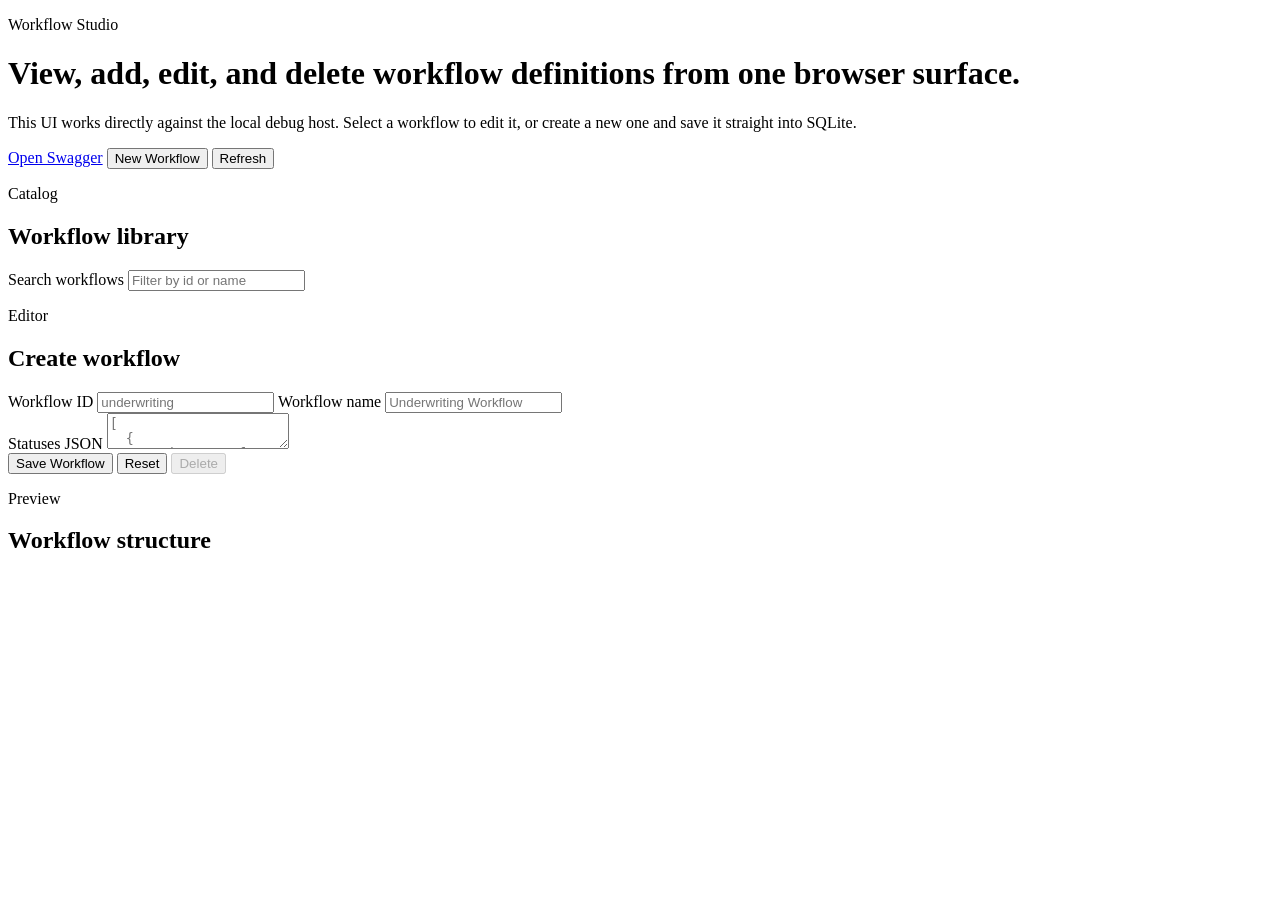
==== src/Squiddy.DebugHost/wwwroot/dashboard/index.html @ 9115e708 "Initial commit" ====
<!DOCTYPE html>
<html lang="en">
<head>
    <meta charset="utf-8">
    <meta name="viewport" content="width=device-width, initial-scale=1">
    <title>Squiddy Workflow Studio</title>
    <link rel="stylesheet" href="/dashboard/styles.css">
</head>
<body>
    <div class="shell">
        <header class="hero">
            <div>
                <p class="eyebrow">Workflow Studio</p>
                <h1>View, add, edit, and delete workflow definitions from one browser surface.</h1>
                <p class="hero-copy">
                    This UI works directly against the local debug host. Select a workflow to edit it, or create a new one and save it straight into SQLite.
                </p>
            </div>
            <div class="hero-actions">
                <a class="ghost-button" href="/swagger" target="_blank" rel="noreferrer">Open Swagger</a>
                <button id="new-workflow-button" class="primary-button" type="button">New Workflow</button>
                <button id="refresh-button" class="ghost-button" type="button">Refresh</button>
            </div>
        </header>

        <main class="layout">
            <section class="panel sidebar-panel">
                <div class="panel-heading">
                    <p class="panel-kicker">Catalog</p>
                    <h2>Workflow library</h2>
                </div>
                <label class="field-label" for="workflow-search">Search workflows</label>
                <input id="workflow-search" class="text-input" type="search" placeholder="Filter by id or name">
                <div id="workflow-list" class="workflow-list"></div>
            </section>

            <section class="panel editor-panel">
                <div class="panel-heading">
                    <p class="panel-kicker">Editor</p>
                    <h2 id="editor-title">Create workflow</h2>
                </div>
                <form id="workflow-form" class="editor-form">
                    <div class="field-grid">
                        <label class="field">
                            <span class="field-label">Workflow ID</span>
                            <input id="workflow-id" class="text-input" name="workflowId" type="text" placeholder="underwriting" required>
                        </label>
                        <label class="field">
                            <span class="field-label">Workflow name</span>
                            <input id="workflow-name" class="text-input" name="workflowName" type="text" placeholder="Underwriting Workflow" required>
                        </label>
                    </div>

                    <label class="field">
                        <span class="field-label">Statuses JSON</span>
                        <textarea
                            id="workflow-statuses"
                            class="code-input"
                            name="workflowStatuses"
                            spellcheck="false"
                            placeholder='[
  {
    "code": "Draft",
    "name": "Draft",
    "actions": []
  }
]'
                            required></textarea>
                    </label>

                    <div class="editor-actions">
                        <button id="save-button" class="primary-button" type="submit">Save Workflow</button>
                        <button id="reset-button" class="ghost-button" type="button">Reset</button>
                        <button id="delete-button" class="danger-button" type="button" disabled>Delete</button>
                    </div>
                </form>
                <div id="form-message" class="message-banner" aria-live="polite"></div>
            </section>

            <section class="panel preview-panel">
                <div class="panel-heading">
                    <p class="panel-kicker">Preview</p>
                    <h2>Workflow structure</h2>
                </div>
                <div id="preview-summary" class="stats-grid"></div>
                <div id="preview-statuses" class="preview-list"></div>
            </section>
        </main>
    </div>

    <template id="empty-state-template">
        <div class="empty-state">
            <p class="empty-title"></p>
            <p class="empty-copy"></p>
        </div>
    </template>

    <script src="/dashboard/app.js"></script>
</body>
</html>
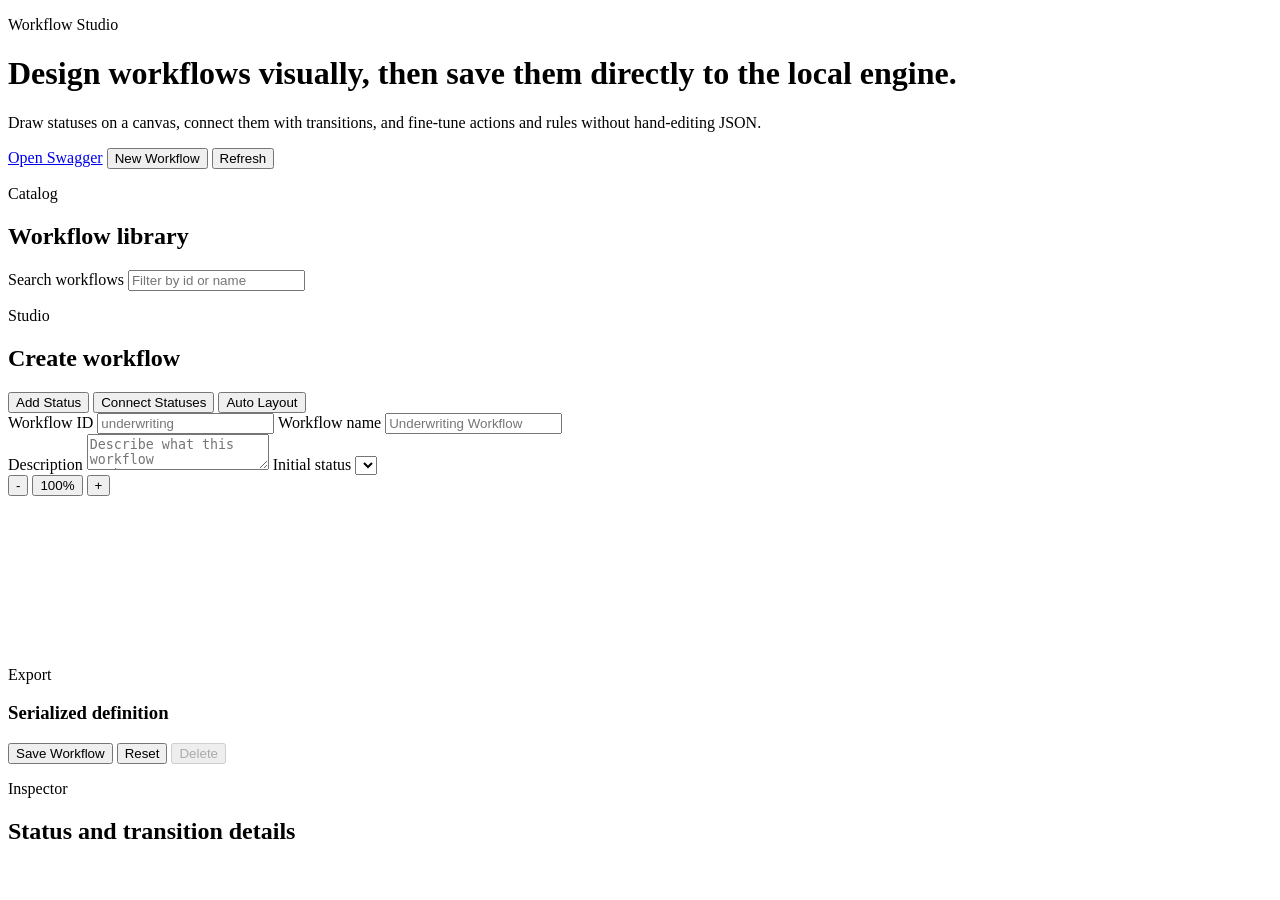
==== commit 46c53abb: "Add workflow authoring UI and instance command API" ====
--- a/src/Squiddy.DebugHost/wwwroot/dashboard/index.html
+++ b/src/Squiddy.DebugHost/wwwroot/dashboard/index.html
@@ -11,9 +11,9 @@
         <header class="hero">
             <div>
                 <p class="eyebrow">Workflow Studio</p>
-                <h1>View, add, edit, and delete workflow definitions from one browser surface.</h1>
+                <h1>Design workflows visually, then save them directly to the local engine.</h1>
                 <p class="hero-copy">
-                    This UI works directly against the local debug host. Select a workflow to edit it, or create a new one and save it straight into SQLite.
+                    Draw statuses on a canvas, connect them with transitions, and fine-tune actions and rules without hand-editing JSON.
                 </p>
             </div>
             <div class="hero-actions">
@@ -34,39 +34,78 @@
                 <div id="workflow-list" class="workflow-list"></div>
             </section>
 
-            <section class="panel editor-panel">
-                <div class="panel-heading">
-                    <p class="panel-kicker">Editor</p>
-                    <h2 id="editor-title">Create workflow</h2>
+            <section class="panel studio-panel">
+                <div class="panel-heading panel-heading-split">
+                    <div>
+                        <p class="panel-kicker">Studio</p>
+                        <h2 id="editor-title">Create workflow</h2>
+                    </div>
+                    <div class="toolbar">
+                        <button id="add-status-button" class="ghost-button" type="button">Add Status</button>
+                        <button id="connect-button" class="ghost-button" type="button">Connect Statuses</button>
+                        <button id="autolayout-button" class="ghost-button" type="button">Auto Layout</button>
+                    </div>
                 </div>
-                <form id="workflow-form" class="editor-form">
-                    <div class="field-grid">
-                        <label class="field">
-                            <span class="field-label">Workflow ID</span>
-                            <input id="workflow-id" class="text-input" name="workflowId" type="text" placeholder="underwriting" required>
-                        </label>
-                        <label class="field">
-                            <span class="field-label">Workflow name</span>
-                            <input id="workflow-name" class="text-input" name="workflowName" type="text" placeholder="Underwriting Workflow" required>
-                        </label>
-                    </div>
 
-                    <label class="field">
-                        <span class="field-label">Statuses JSON</span>
-                        <textarea
-                            id="workflow-statuses"
-                            class="code-input"
-                            name="workflowStatuses"
-                            spellcheck="false"
-                            placeholder='[
-  {
-    "code": "Draft",
-    "name": "Draft",
-    "actions": []
-  }
-]'
-                            required></textarea>
-                    </label>
+                <form id="workflow-form" class="studio-form">
+                    <section class="form-card">
+                        <div class="field-grid">
+                            <label class="field">
+                                <span class="field-label">Workflow ID</span>
+                                <input id="workflow-id" class="text-input" name="workflowId" type="text" placeholder="underwriting" required>
+                            </label>
+                            <label class="field">
+                                <span class="field-label">Workflow name</span>
+                                <input id="workflow-name" class="text-input" name="workflowName" type="text" placeholder="Underwriting Workflow" required>
+                            </label>
+                        </div>
+                        <div class="field-grid field-grid-wide">
+                            <label class="field">
+                                <span class="field-label">Description</span>
+                                <textarea id="workflow-description" class="text-area" name="workflowDescription" placeholder="Describe what this workflow orchestrates."></textarea>
+                            </label>
+                            <label class="field">
+                                <span class="field-label">Initial status</span>
+                                <select id="workflow-initial-status" class="text-input" name="workflowInitialStatus"></select>
+                            </label>
+                        </div>
+                    </section>
+
+                    <section class="canvas-card">
+                        <div class="canvas-header">
+                            <div class="stats-grid" id="preview-summary"></div>
+                            <div class="canvas-tools">
+                                <div id="canvas-mode-label" class="mode-banner"></div>
+                                <div class="zoom-controls" aria-label="Canvas zoom controls">
+                                    <button id="zoom-out-button" class="ghost-button" type="button" aria-label="Zoom out">-</button>
+                                    <button id="zoom-reset-button" class="ghost-button" type="button">100%</button>
+                                    <button id="zoom-in-button" class="ghost-button" type="button" aria-label="Zoom in">+</button>
+                                </div>
+                            </div>
+                        </div>
+                        <div id="workflow-canvas" class="workflow-canvas">
+                            <div id="workflow-canvas-content" class="workflow-canvas-content">
+                                <svg id="workflow-canvas-svg" class="workflow-canvas-svg" aria-hidden="true">
+                                    <defs>
+                                        <marker id="arrowhead" markerWidth="12" markerHeight="12" refX="10" refY="6" orient="auto" markerUnits="strokeWidth">
+                                            <path d="M0,0 L12,6 L0,12 z"></path>
+                                        </marker>
+                                    </defs>
+                                </svg>
+                                <div id="workflow-canvas-nodes" class="workflow-canvas-nodes"></div>
+                            </div>
+                        </div>
+                    </section>
+
+                    <section class="form-card json-card">
+                        <div class="section-title-row">
+                            <div>
+                                <p class="panel-kicker">Export</p>
+                                <h3>Serialized definition</h3>
+                            </div>
+                        </div>
+                        <pre id="workflow-json-preview" class="json-preview"></pre>
+                    </section>
 
                     <div class="editor-actions">
                         <button id="save-button" class="primary-button" type="submit">Save Workflow</button>
@@ -77,13 +116,12 @@
                 <div id="form-message" class="message-banner" aria-live="polite"></div>
             </section>
 
-            <section class="panel preview-panel">
+            <section class="panel inspector-panel">
                 <div class="panel-heading">
-                    <p class="panel-kicker">Preview</p>
-                    <h2>Workflow structure</h2>
+                    <p class="panel-kicker">Inspector</p>
+                    <h2>Status and transition details</h2>
                 </div>
-                <div id="preview-summary" class="stats-grid"></div>
-                <div id="preview-statuses" class="preview-list"></div>
+                <div id="inspector-content"></div>
             </section>
         </main>
     </div>
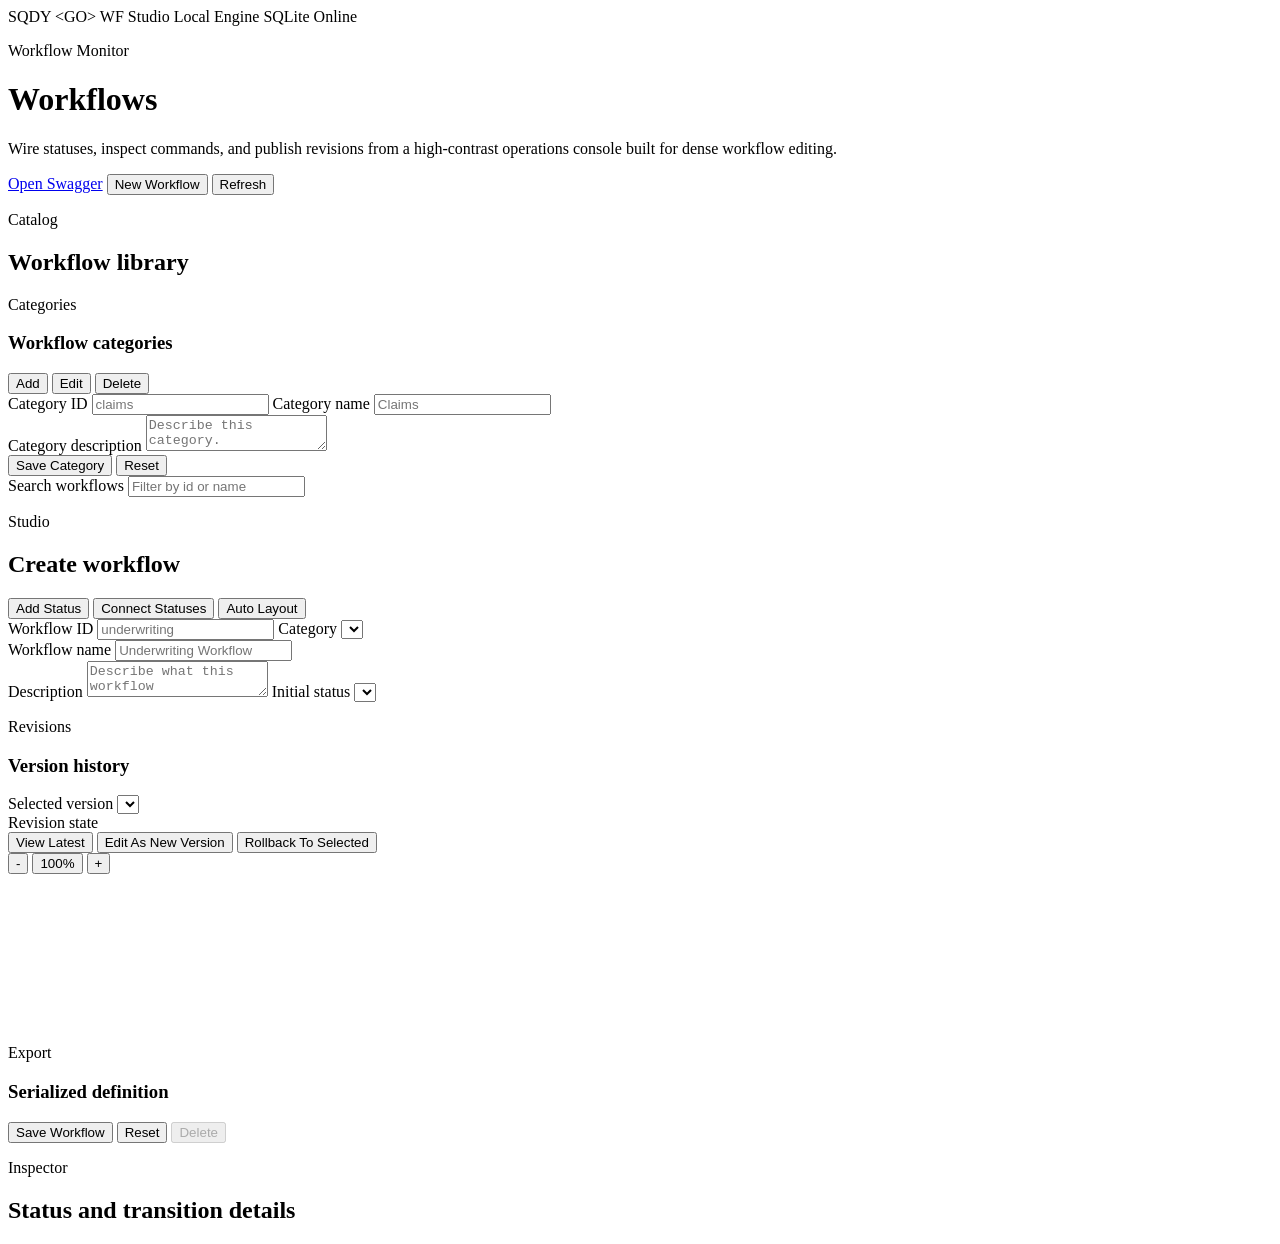
==== commit d44eb367: "Add workflow categories and version diagnostics" ====
--- a/src/Squiddy.DebugHost/wwwroot/dashboard/index.html
+++ b/src/Squiddy.DebugHost/wwwroot/dashboard/index.html
@@ -9,11 +9,17 @@
 <body>
     <div class="shell">
         <header class="hero">
-            <div>
-                <p class="eyebrow">Workflow Studio</p>
-                <h1>Design workflows visually, then save them directly to the local engine.</h1>
+            <div class="hero-copy-block">
+                <div class="terminal-strip" aria-label="Terminal status">
+                    <span class="terminal-pill terminal-pill-orange">SQDY &lt;GO&gt;</span>
+                    <span class="terminal-pill">WF Studio</span>
+                    <span class="terminal-pill terminal-pill-cyan">Local Engine</span>
+                    <span class="terminal-pill terminal-pill-green">SQLite Online</span>
+                </div>
+                <p class="eyebrow">Workflow Monitor</p>
+                <h1>Workflows</h1>
                 <p class="hero-copy">
-                    Draw statuses on a canvas, connect them with transitions, and fine-tune actions and rules without hand-editing JSON.
+                    Wire statuses, inspect commands, and publish revisions from a high-contrast operations console built for dense workflow editing.
                 </p>
             </div>
             <div class="hero-actions">
@@ -29,6 +35,38 @@
                     <p class="panel-kicker">Catalog</p>
                     <h2>Workflow library</h2>
                 </div>
+                <section class="form-card category-card">
+                    <div class="section-title-row">
+                        <div>
+                            <p class="panel-kicker">Categories</p>
+                            <h3>Workflow categories</h3>
+                        </div>
+                        <div class="toolbar">
+                            <button id="add-category-button" class="ghost-button" type="button">Add</button>
+                            <button id="edit-category-button" class="ghost-button" type="button">Edit</button>
+                            <button id="delete-category-button" class="danger-button" type="button">Delete</button>
+                        </div>
+                    </div>
+                    <div class="field-grid">
+                        <label class="field">
+                            <span class="field-label">Category ID</span>
+                            <input id="category-id" class="text-input" type="text" placeholder="claims">
+                        </label>
+                        <label class="field">
+                            <span class="field-label">Category name</span>
+                            <input id="category-name" class="text-input" type="text" placeholder="Claims">
+                        </label>
+                    </div>
+                    <label class="field">
+                        <span class="field-label">Category description</span>
+                        <textarea id="category-description" class="text-area" placeholder="Describe this category."></textarea>
+                    </label>
+                    <div class="toolbar">
+                        <button id="save-category-button" class="primary-button" type="button">Save Category</button>
+                        <button id="reset-category-button" class="ghost-button" type="button">Reset</button>
+                    </div>
+                    <div id="category-list" class="category-list"></div>
+                </section>
                 <label class="field-label" for="workflow-search">Search workflows</label>
                 <input id="workflow-search" class="text-input" type="search" placeholder="Filter by id or name">
                 <div id="workflow-list" class="workflow-list"></div>
@@ -55,6 +93,12 @@
                                 <input id="workflow-id" class="text-input" name="workflowId" type="text" placeholder="underwriting" required>
                             </label>
                             <label class="field">
+                                <span class="field-label">Category</span>
+                                <select id="workflow-category" class="text-input" name="workflowCategory" required></select>
+                            </label>
+                        </div>
+                        <div class="field-grid">
+                            <label class="field">
                                 <span class="field-label">Workflow name</span>
                                 <input id="workflow-name" class="text-input" name="workflowName" type="text" placeholder="Underwriting Workflow" required>
                             </label>
@@ -68,6 +112,30 @@
                                 <span class="field-label">Initial status</span>
                                 <select id="workflow-initial-status" class="text-input" name="workflowInitialStatus"></select>
                             </label>
+                        </div>
+                    </section>
+
+                    <section class="form-card version-card">
+                        <div class="section-title-row">
+                            <div>
+                                <p class="panel-kicker">Revisions</p>
+                                <h3>Version history</h3>
+                            </div>
+                        </div>
+                        <div class="field-grid">
+                            <label class="field">
+                                <span class="field-label">Selected version</span>
+                                <select id="workflow-version-select" class="text-input"></select>
+                            </label>
+                            <div class="field">
+                                <span class="field-label">Revision state</span>
+                                <div id="workflow-version-summary" class="version-summary"></div>
+                            </div>
+                        </div>
+                        <div class="toolbar">
+                            <button id="view-latest-button" class="ghost-button" type="button">View Latest</button>
+                            <button id="edit-version-button" class="ghost-button" type="button">Edit As New Version</button>
+                            <button id="rollback-version-button" class="danger-button" type="button">Rollback To Selected</button>
                         </div>
                     </section>
 
@@ -113,7 +181,6 @@
                         <button id="delete-button" class="danger-button" type="button" disabled>Delete</button>
                     </div>
                 </form>
-                <div id="form-message" class="message-banner" aria-live="polite"></div>
             </section>
 
             <section class="panel inspector-panel">
@@ -133,6 +200,10 @@
         </div>
     </template>
 
+    <div class="terminal-alert-dock" aria-live="polite">
+        <div id="form-message" class="message-banner"></div>
+    </div>
+
     <script src="/dashboard/app.js"></script>
 </body>
 </html>
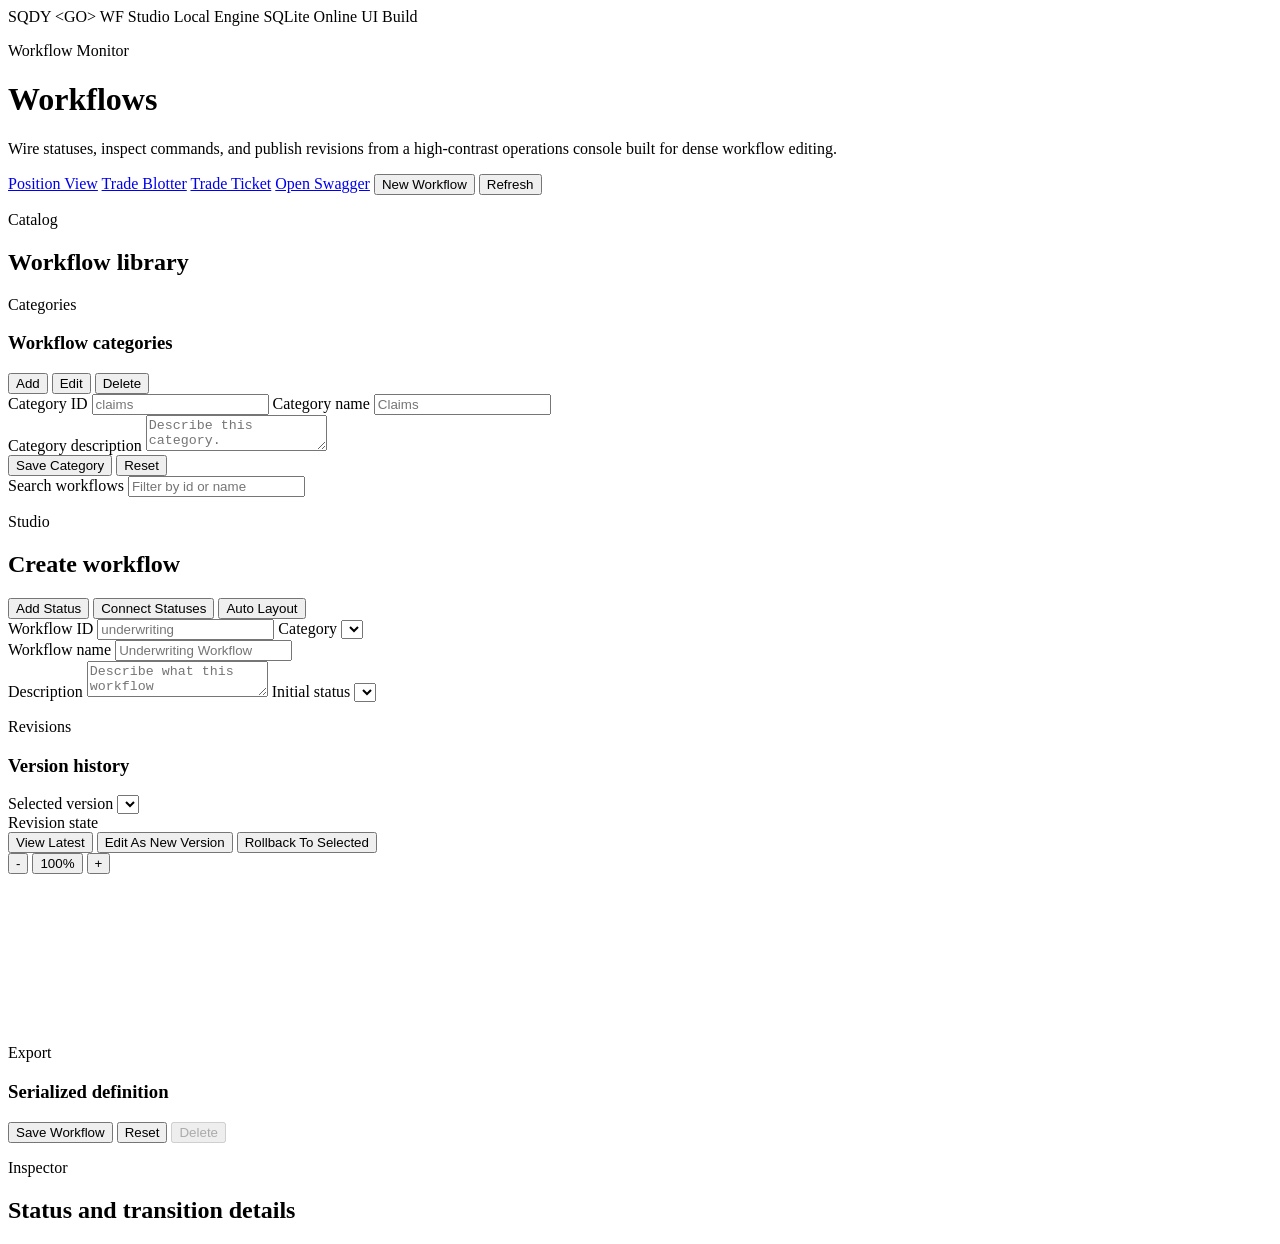
==== commit 6a1da566: "Add trade workflow, audit, and position dashboards" ====
--- a/src/Squiddy.DebugHost/wwwroot/dashboard/index.html
+++ b/src/Squiddy.DebugHost/wwwroot/dashboard/index.html
@@ -15,6 +15,7 @@
                     <span class="terminal-pill">WF Studio</span>
                     <span class="terminal-pill terminal-pill-cyan">Local Engine</span>
                     <span class="terminal-pill terminal-pill-green">SQLite Online</span>
+                    <span id="ui-build-pill" class="terminal-pill">UI Build</span>
                 </div>
                 <p class="eyebrow">Workflow Monitor</p>
                 <h1>Workflows</h1>
@@ -23,6 +24,9 @@
                 </p>
             </div>
             <div class="hero-actions">
+                <a class="ghost-button" href="/dashboard/position-view.html">Position View</a>
+                <a class="ghost-button" href="/dashboard/trade-blotter.html">Trade Blotter</a>
+                <a class="ghost-button" href="/dashboard/trade-ticket.html">Trade Ticket</a>
                 <a class="ghost-button" href="/swagger" target="_blank" rel="noreferrer">Open Swagger</a>
                 <button id="new-workflow-button" class="primary-button" type="button">New Workflow</button>
                 <button id="refresh-button" class="ghost-button" type="button">Refresh</button>
@@ -204,6 +208,6 @@
         <div id="form-message" class="message-banner"></div>
     </div>
 
-    <script src="/dashboard/app.js"></script>
+    <script src="/dashboard/app.js?v=20260317b"></script>
 </body>
 </html>
